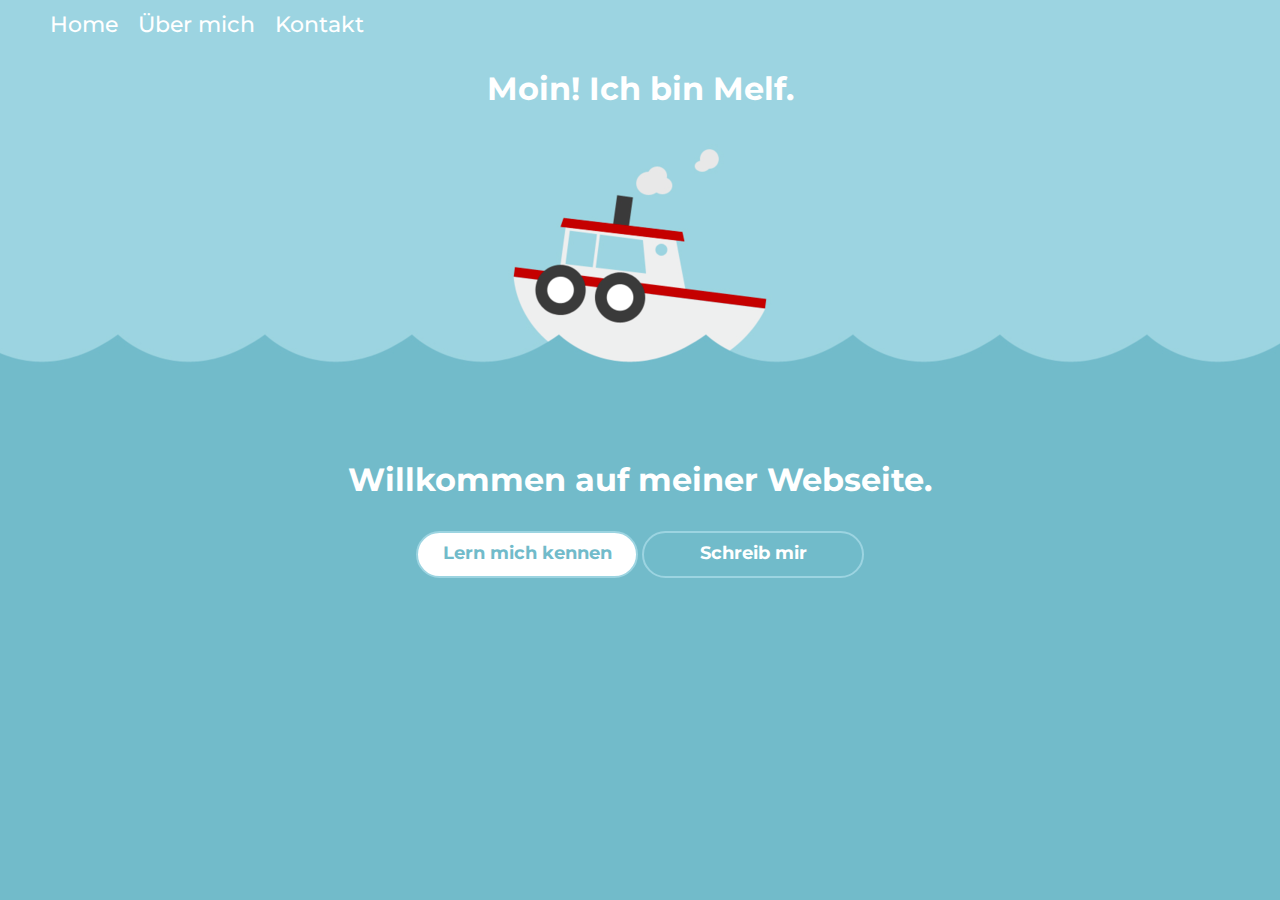
==== index.html @ 98c8e413 "initial commit" ====
<!DOCTYPE html>
<html lang="de">
  <head>
    <meta charset="UTF-8" />
    <meta name="viewport" content="width=device-width, initial-scale=1.0" />
    <title>Meine Website</title>
    <link rel="preconnect" href="https://fonts.gstatic.com" />
    <link
      href="https://fonts.googleapis.com/css2?family=Montserrat:wght@400;500&display=swap"
      rel="stylesheet"
    />
    <link rel="stylesheet" href="css/styles.css" />
    <link rel="icon" href="bilder/favicon.ico" />
  </head>

  <body>
    <header>
      <a class="skiplink" href="#maincontent">Zum Hauptcontent</a>
      <nav>
        <div class="nav">
          <ul>
            <li><a href="index.html">Home</a></li>
            <li><a href="about.html">Über mich</a></li>
            <li><a href="contact.html">Kontakt</a></li>
          </ul>
        </div>
      </nav>
    </header>
    <main>
      <div class="greeting" id="maincontent">
        <h1>Moin! Ich bin Melf.</h1>
        <h3>Willkommen auf meiner Webseite.</h3>
        <a class="me" href="about.html">Lern mich kennen</a>

        <a class="write" href="contact.html">Schreib mir</a>
      </div>
    </main>
  </body>
</html>
---- css/styles.css ----
body {
  margin: 0;
  padding: 0;
  background-image: url(../bilder/boat.png);
  background-repeat: no-repeat;
  background-attachment: fixed;
  background-position: center;
  font-family: "Montserrat", sans-serif;
  background-color: #71bbca;
}
a {
  text-decoration: none;
  color: white;
}
a:hover {
  color: #71bbca;
}

h1 {
  color: white;
  text-align: center;
  font-size: 2rem;
}

h2 {
  color: white;
  text-align: center;
  padding-top: 25%;
  font-size: 2rem;
}
h3 {
  color: white;
  text-align: center;
  padding-top: 25%;
  font-size: 2rem;
}

.nav {
  margin-top: 0;
  padding-top: 0;
}

ul {
  margin-top: 0px;
  display: flex;
}

li {
  float: left;
  margin: 10px;
  list-style-type: none;
  font-size: 1.4rem;
  font-weight: 500;
}

.greeting {
  text-align: center;
}

.me {
  display: inline-block;
  text-decoration: none;
  border-radius: 25px;
  height: 25px;
  width: 200px;
  border: 2px solid #9cd4e1;
  color: #71bbca;
  font-size: 1.1rem;
  font-weight: bold;
  color: #71bbca;
  font-size: 1.1rem;
  font-weight: bold;
  background: white;
  padding: 9px;
}

.write {
  display: inline-block;
  text-decoration: none;
  border-radius: 25px;
  height: 25px;
  width: 200px;
  border: 2px solid #9cd4e1;
  font-size: 1.1rem;
  font-weight: bold;
  color: white;
  font-size: 1.1rem;
  font-weight: bold;
  background: #71bbca;
  padding: 9px;
}

.write a {
  color: white;
  font-size: 1.1rem;
  font-weight: bold;
}

.contactform {
  width: 500px;
  height: 470px;
  margin-left: auto;
  margin-right: auto;
  margin-top: 20%;
  background-color: #9cd4e1;
  box-shadow: 3px 3px 3px 3px #0f5968;
  color: #0f5968;
  text-align: center;
}

.contactheader {
  color: #0f5968;
  font-size: 1.5rem;
  text-align: center;
  padding-top: 10px;
}

.group {
  font-size: 1.2rem;
  font-weight: bold;
}

input {
  border-radius: 7px;
  font-size: 1.2rem;
  display: block;
  padding: 3px;
  margin: 5px;
  box-sizing: border-box;
  border: 2px solid #0f5968;
}
textarea {
  border-radius: 7px;
  font-size: 1em;
  display: block;
  margin: 3px;
  border: 2px solid #0f5968;
}

.contactinner {
  width: 255px;
  margin: auto;
}

.bottle {
  width: 20px;
  height: 20px;
  position: absolute;
}

.formbutton {
  text-decoration: none;
  margin-top: 8px;
  border: 2px solid #0f5968;
  border-radius: 5px;
  background-color: white;
  color: #30676c;
  width: 100px;
  height: 30px;
  font-size: 1.2rem;
  font-weight: bold;
  font-family: "Montserrat", sans-serif;
}

.skiplink {
  position: absolute;
  top: -40px;
  z-index: 100;
}
.skiplink:focus {
  top: 0;
  z-index: 100;
  background-color: red;
}

@media (max-width: 500px) {
  .contactform {
    width: 300px;
    margin-top: 15%;
  }

  .greeting {
    margin-top: 55%;
  }
}

@media (min-width: 501px) and (max-width: 800px) {
  .greeting {
    margin-top: 35%;
  }
}
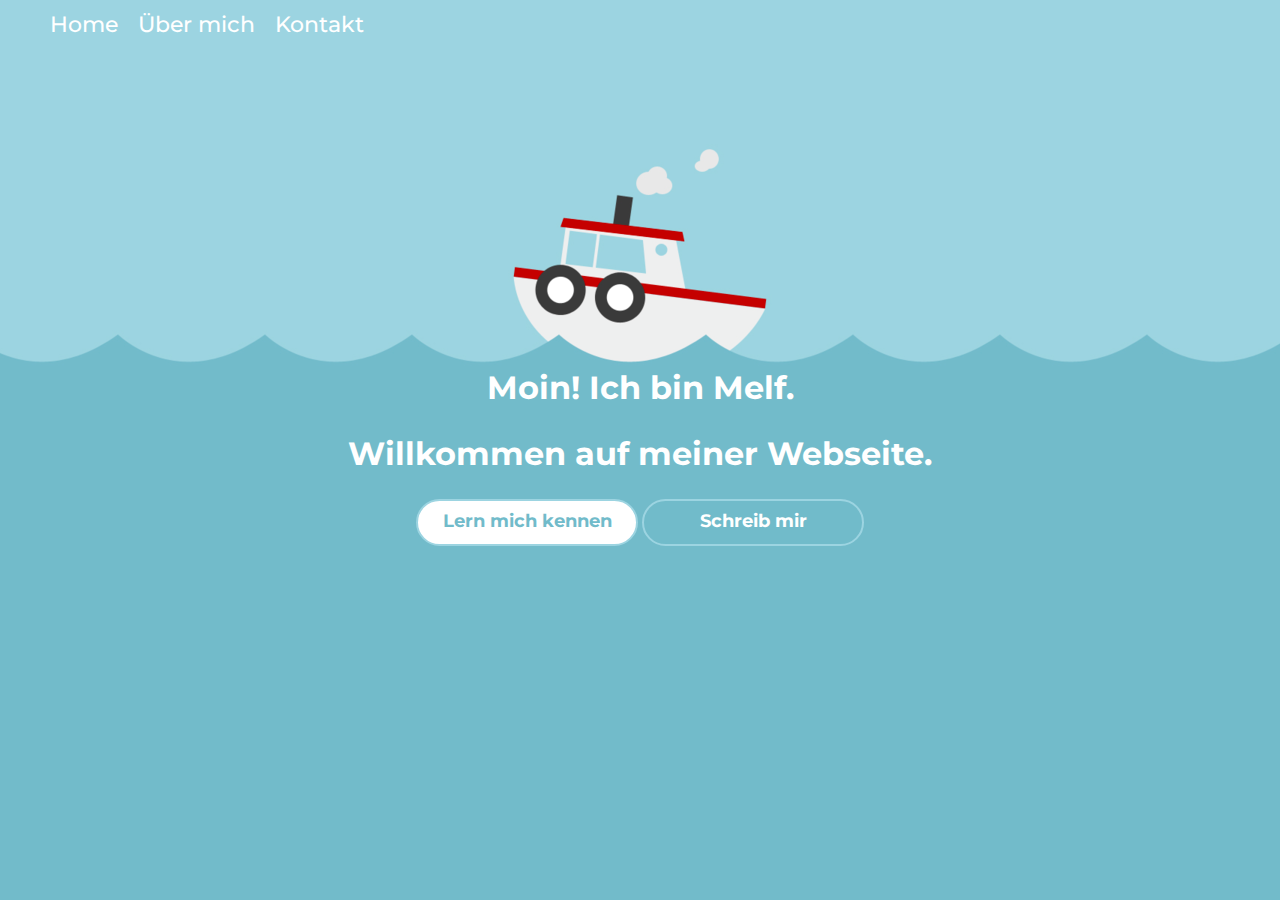
==== commit e3387189: "changes to links and html semantics for accessibility" ====
--- a/index.html
+++ b/index.html
@@ -29,7 +29,7 @@
     <main>
       <div class="greeting" id="maincontent">
         <h1>Moin! Ich bin Melf.</h1>
-        <h3>Willkommen auf meiner Webseite.</h3>
+        <h2>Willkommen auf meiner Webseite.</h2>
         <a class="me" href="about.html">Lern mich kennen</a>
 
         <a class="write" href="contact.html">Schreib mir</a>
--- a/css/styles.css
+++ b/css/styles.css
@@ -17,6 +17,7 @@
 }
 
 h1 {
+  margin-top: 25%;
   color: white;
   text-align: center;
   font-size: 2rem;
@@ -25,7 +26,6 @@
 h2 {
   color: white;
   text-align: center;
-  padding-top: 25%;
   font-size: 2rem;
 }
 h3 {
@@ -122,7 +122,7 @@
 
 input {
   border-radius: 7px;
-  font-size: 1.2rem;
+  font-size: 1.44rem;
   display: block;
   padding: 3px;
   margin: 5px;
@@ -131,7 +131,7 @@
 }
 textarea {
   border-radius: 7px;
-  font-size: 1em;
+  font-size: 1.2rem;
   display: block;
   margin: 3px;
   border: 2px solid #0f5968;
